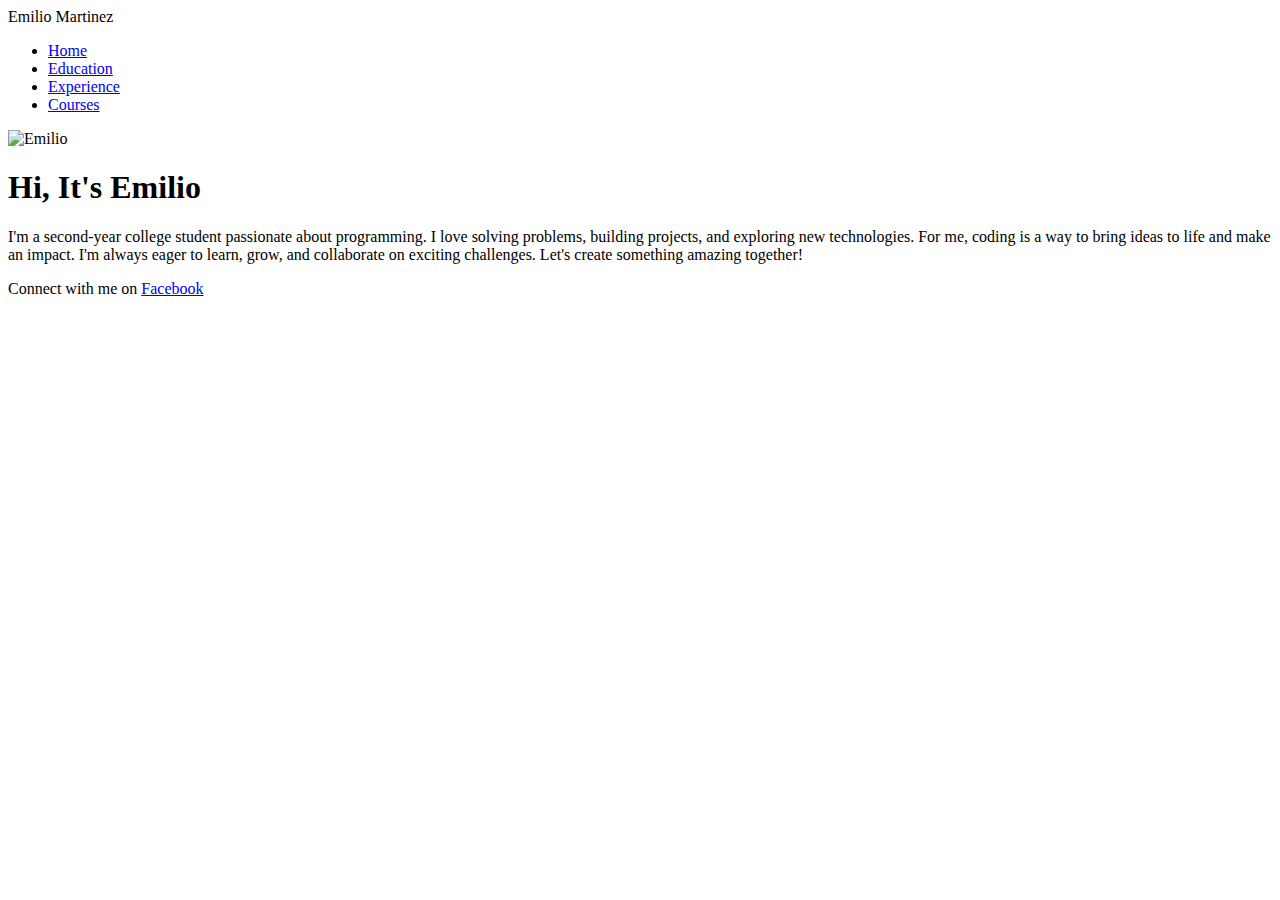
==== index.html @ d01e0094 "Create index.html" ====
<!DOCTYPE html>
<html lang="en">
<head>
    <meta charset="UTF-8">
    <meta name="viewport" content="width=device-width, initial-scale=1.0">
    <title>Emilio's Portfolio</title>
    <link rel="stylesheet" href="styles.css">
</head>
<body>
    <header>
        <nav class="navbar">
            <div class="logo">Emilio Martinez</div>
            <ul class="nav-links">
                <li><a href="#home" class="active">Home</a></li>
                <li><a href="education.html">Education</a></li>
                <li><a href="experience.html">Experience</a></li>
                <li><a href="https://kylefrosty.github.io/milyo1.github.io/">Courses</a></li>
            </ul>
        </nav>
    </header>

    <section id="home" class="hero">
        <div class="hero-content">
            <img src="milyo.jpg" alt="Emilio" class="profile-photo">
            <h1>Hi, It's Emilio</h1>
            <p>I'm a second-year college student passionate about programming. I love solving problems, building projects, and exploring new technologies. For me, coding is a way to bring ideas to life and make an impact. I'm always eager to learn, grow, and collaborate on exciting challenges. Let's create something amazing together!</p>
        </div>
    </section>

    <footer>
        <p>Connect with me on <a href="https://www.facebook.com/Fall.Apart69" target="_blank">Facebook</a></p>
    </footer>
</body>
</html>
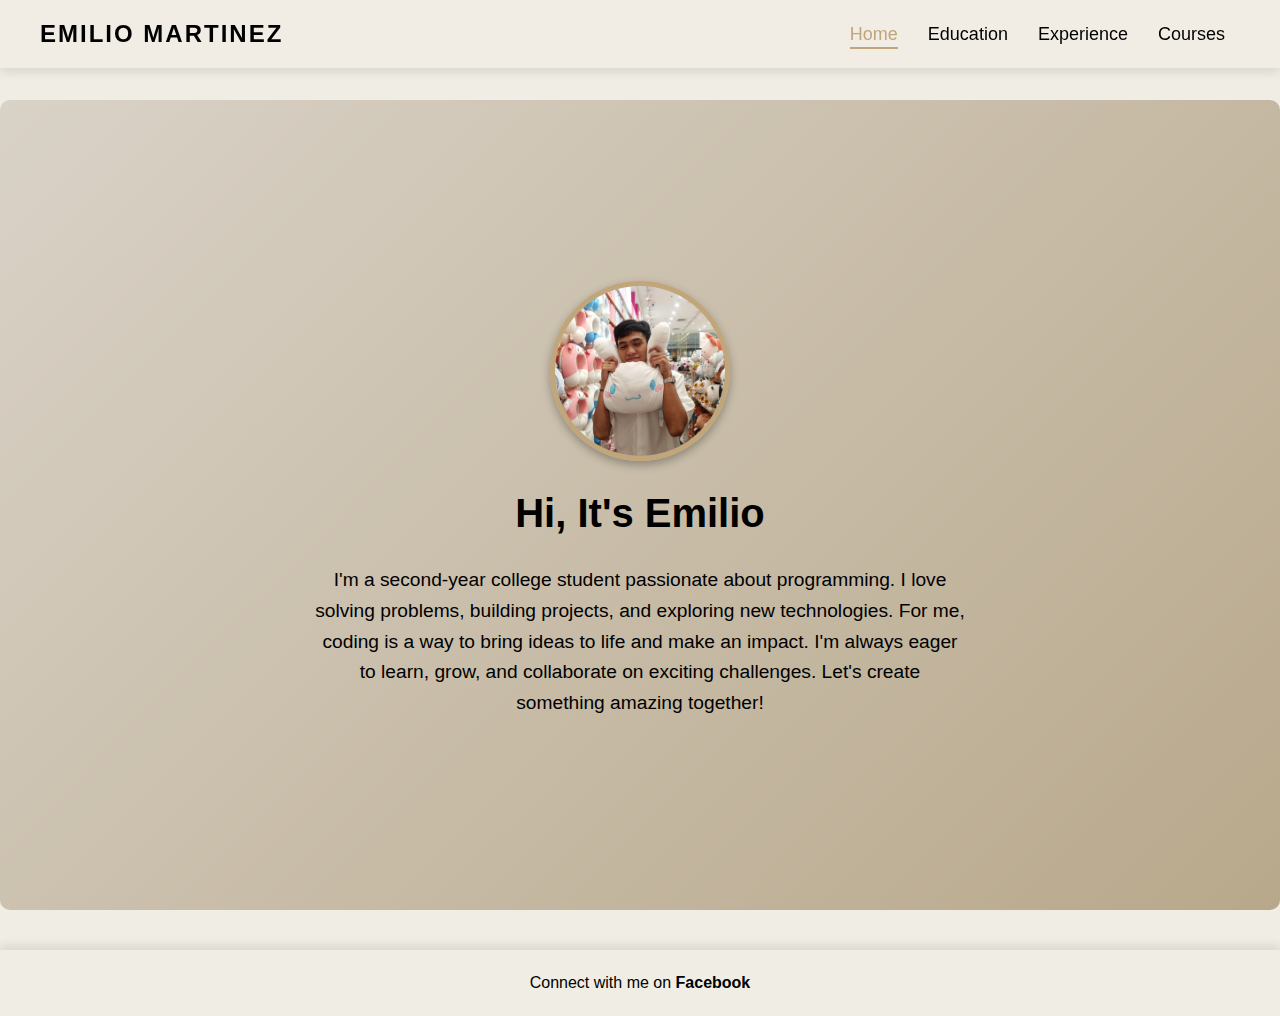
==== commit 07bea343: "Update index.html" ====
--- a/index.html
+++ b/index.html
@@ -14,7 +14,7 @@
                 <li><a href="#home" class="active">Home</a></li>
                 <li><a href="education.html">Education</a></li>
                 <li><a href="experience.html">Experience</a></li>
-                <li><a href="https://kylefrosty.github.io/milyo1.github.io/">Courses</a></li>
+                <li><a href="https://kylefrosty.github.io/milyo3.github.io/">Courses</a></li>
             </ul>
         </nav>
     </header>
--- a/styles.css
+++ b/styles.css
@@ -0,0 +1,160 @@
+/* Global Styles */
+* {
+    margin: 0;
+    padding: 0;
+    box-sizing: border-box;
+    font-family: 'Poppins', sans-serif;
+    scroll-behavior: smooth;
+}
+
+body {
+    background-color: #F0EDE5; /* Warm Ivory */
+    color: #000000; /* Black Text */
+    line-height: 1.6;
+}
+
+/* Navigation Bar */
+.navbar {
+    position: fixed;
+    top: 0;
+    left: 0;
+    display: flex;
+    align-items: center;
+    padding: 15px 40px;
+    width: 100%;
+    background: rgba(240, 237, 229, 0.95); /* Slightly transparent */
+    z-index: 1000;
+    box-shadow: 0 4px 10px rgba(0, 0, 0, 0.1);
+}
+
+.logo {
+    font-size: 24px;
+    font-weight: bold;
+    color: #000000; /* Black */
+    text-transform: uppercase;
+    letter-spacing: 2px;
+    cursor: pointer;
+}
+
+.nav-links {
+    list-style: none;
+    display: flex;
+    margin-left: auto;
+}
+
+.nav-links li {
+    margin: 0 15px;
+}
+
+.nav-links a {
+    text-decoration: none;
+    color: #000000; /* Black */
+    font-size: 18px;
+    font-weight: 500;
+    transition: all 0.3s ease;
+    position: relative;
+}
+
+.nav-links a:hover,
+.nav-links a.active {
+    color: #C1A57B; /* Soft Gold */
+}
+
+.nav-links a::after {
+    content: "";
+    display: block;
+    height: 2px;
+    width: 0;
+    background: #C1A57B; /* Gold Accent */
+    transition: width 0.3s ease-in-out;
+    position: absolute;
+    left: 50%;
+    bottom: -5px;
+    transform: translateX(-50%);
+}
+
+.nav-links a:hover::after,
+.nav-links a.active::after {
+    width: 100%;
+}
+
+/* Hero Section */
+.hero {
+    margin-top: 100px; /* Adjust for fixed header */
+    display: flex;
+    align-items: center;
+    justify-content: center;
+    min-height: 90vh;
+    background: linear-gradient(135deg, #D9D2C7, #B8A88B); /* Soft Neutral Gradient */
+    text-align: center;
+    padding: 50px 20px;
+    border-radius: 10px;
+}
+
+.hero-content {
+    max-width: 800px;
+    display: flex;
+    flex-direction: column;
+    align-items: center;
+}
+
+.profile-photo {
+    width: 180px;
+    height: 180px;
+    object-fit: cover;
+    border-radius: 50%;
+    margin-bottom: 20px;
+    border: 5px solid #C1A57B;
+    box-shadow: 0 4px 10px rgba(0, 0, 0, 0.3);
+}
+
+.hero h1 {
+    font-size: 2.5em;
+    color: #000000; /* Black */
+    margin-bottom: 10px;
+}
+
+.hero p {
+    font-size: 1.2em;
+    max-width: 650px;
+    margin: 10px auto;
+    color: #000000; /* Black */
+}
+
+/* Hire Me Button */
+.btn {
+    background-color: #2F4F4F; /* Deep Green */
+    color: white;
+    padding: 12px 25px;
+    text-decoration: none;
+    font-weight: 600;
+    border-radius: 8px;
+    transition: background 0.3s ease;
+    display: inline-block;
+    margin-top: 15px;
+}
+
+.btn:hover {
+    background-color: #3E6F6F; /* Lighter Teal */
+}
+
+/* Footer */
+footer {
+    text-align: center;
+    padding: 20px;
+    background-color: #F0EDE5; /* Soft Ivory */
+    color: #000000; /* Black */
+    box-shadow: 0 -4px 10px rgba(0, 0, 0, 0.1);
+    margin-top: 40px;
+}
+
+footer a {
+    color: #000000; /* Black */
+    text-decoration: none;
+    font-weight: 600;
+}
+
+footer a:hover {
+    color: #C1A57B; /* Gold */
+    text-decoration: underline;
+}
